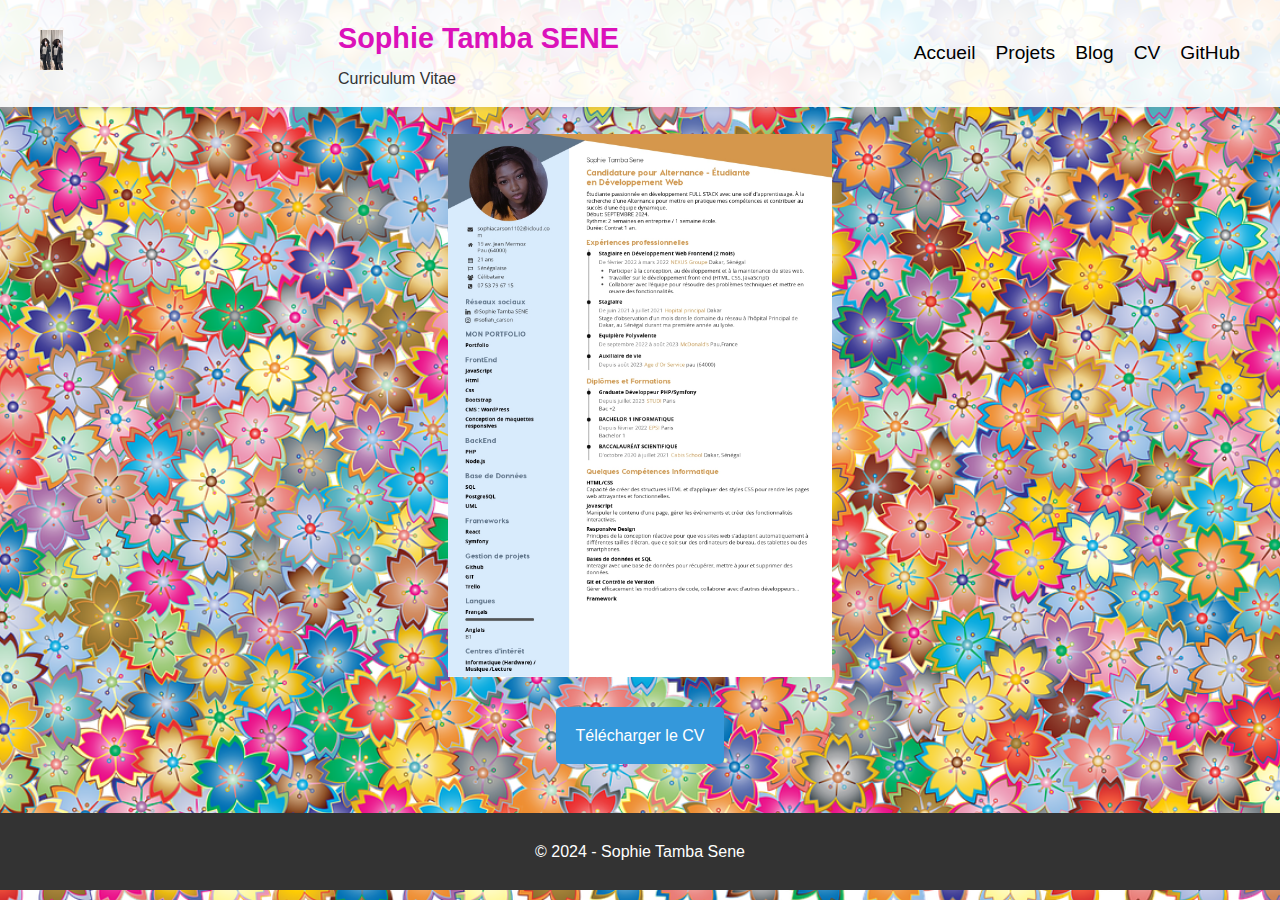
==== cv.html @ 3afd8ff2 "Premier commit" ====
<!DOCTYPE html>
<html lang="fr">
<head>
    <meta charset="UTF-8">
    <meta name="viewport" content="width=device-width, initial-scale=1.0">
    <title>Portfolio de Sophie Tamba SENE</title>
    <link rel="stylesheet" href="moi.css">
</head>
<body class="transparency-section" >
    <header>
        <div class="header-content">
          <div class="logo-container">
            <img src="./images/MOI.jpg" alt="Logo">
          </div>
          <div class="header-text">
            <h1>Sophie Tamba SENE</h1>
            <p>Curriculum Vitae</p>
          </div>
          <nav>
            <a href="./index.html">Accueil</a>
            <a href="./projets.html">Projets</a>
            <a href="www.linkedin.com/in/sophie-tamba-sene-57812b23b">Blog</a>
            <a href="./cv.html">CV</a>
            <a href="https://github.com/STS1102?tab=repositories" target="_blank">GitHub</a>
          </nav>
        </div>
      </header>

    <div class="cv-container">
        <img src="./images/CV_2024-01-07_Sophie Tamba_Sene_page-0001.jpg" />
        <div class="download-link">
            <a href="./images/CV_2024-01-07_Sophie Tamba_Sene.pdf" download>Télécharger le CV</a>
        </div>
    </div>


    <footer>
        <p>&copy; 2024 - Sophie Tamba Sene</p>
    </footer>

    <script src="moi.js"></script>

</body>
</html>
---- moi.css ----
body {
    font-family: Arial, sans-serif;
    line-height: 1.6;
    margin: 0;
    padding: 0;
    padding-top: 70px;
    color: #333;
    background-image: url('./images/fondacceuil.webp'); 
    background-size: cover;
    background-repeat: no-repeat;
    background-attachment: fixed;
    background-position: center;
  }

  #acceuil {
    background-image: url('./images/fondacceuil.webp');
  }
  .transparency-section {
    background-color: rgba(255, 255, 255, 0.808); 
}

  header {
    position:absolute;
    top: 0;
    left: 0;
    width: 100%;
    background-color: rgba(255, 255, 255, 0.9);
    box-shadow: 0 2px 5px rgba(0, 0, 0, 0.1);
    z-index: 1000;
    padding: 15px 0;
  }
  
  .header-content {
    display: flex;
    justify-content: space-between;
    align-items: center;
    max-width: 1200px;
    margin: 0 auto;
    padding: 0 20px;
  }
  
  .logo-container img {
    height: 40px;
  }
  
  .header-text h1 {
    font-size: 1.8em;
    margin: 0;
    color: rgb(219, 18, 186);
  }
  
  .header-text p {
    margin: 5px 0 0;
  }
  
  nav {
    display: flex;
  }
  
  nav a {
    text-decoration: none;
    color: #000;
    margin-left: 20px;
    font-size: 1.2em;
  }
  
  nav a:hover {
    text-decoration: underline;
  }


section {
    padding: 20px;
}

footer {
    text-align: center;
    padding: 10px 0;
    background: #333;
    color: #fff;
}




#bio button {
    background-color: #007bff;
    color: white;
    padding: 8px 15px;
    border: none;
    border-radius: 5px;
    cursor: pointer;
    margin-top: 10px;
}

#bio button:hover {
    background-color: #0056b3;
}

#contact {
    text-align: center;
    background-size: cover;
    background-image: url('./images/violet.jpg'); 
    margin-top: 10%;
    
}

.contact-content {
    max-width: 600px;
    margin: 0 auto;
}

#contact ul {
    list-style: none;
    padding: 0;
}

#contact li {
    margin-bottom: 10px;
}

#contact a {
    color: #3498db;
    text-decoration: none;
    font-weight: bold;
}

#contact a:hover {
    text-decoration: underline;
}



.slide-in {
    transform: translateY(-20px);
    opacity: 0;
    transition: transform 0.5s ease-out, opacity 0.5s ease-out;
}

.fade-in {
    opacity: 0;
    transition: opacity 0.5s ease-out;
}

.container .slide-in {
    transform: translateY(0);
    opacity: 1;
}

.container .fade-in {
    opacity: 1;
}

#projects {
    text-align: center;
    margin-top: 10%;
}

#projects h2 {
    background-color: rgba(255, 255, 255, 0.808); 
}

.project {
    margin-bottom: 30px;
    padding: 20px;
    border: 1px solid #ddd;
    border-radius: 5px;
    box-shadow: 0 0 10px rgba(0, 0, 0, 0.1);
    background-color: #fff;
}

.project img {
    max-width: 100%;
    height: auto;
    width: 300px;
}

.project-details {
    margin-top: 10px;
}

.project-details h3 {
    margin-bottom: 10px;
    font-size: 1.5em;
}

.project-details p {
    margin-bottom: 15px;
    color: #555;
}

.project-details a {
    color: #3498db;
    text-decoration: none;
    font-weight: bold;
}

.project-details a:hover {
    text-decoration: underline;
}


@keyframes fadeIn {
    from { opacity: 0; }
    to { opacity: 1; }
}

.fade-in-section {
    opacity: 0;
    animation: fadeIn 1s ease-out;
    animation-fill-mode: forwards;
}

#about {
    text-align: center;
    margin-top: 10%;
}


#about .hidden {
    opacity: 0;
    transform: translateY(20px);
    transition: opacity 0.5s ease, transform 0.5s ease;
}

#about .visible {
    opacity: 1;
    transform: translateY(0);
}


.cv-container {
    text-align: center;
    margin-top:5%; 
}

.cv-container img {
    width: 30%;
    background-color: rgba(255, 255, 255, 0.808); 

}

.download-link {
    margin-top: 3%;
    margin-bottom: 5%; 
}



.download-link a {
    background-color: #3498db;
    color: #fff;
    padding: 20px 20px;
    text-decoration: none;
    border-radius: 5px;
}



h2 {
    position: relative;
    display: inline-block;
}

h2::before {
    content: "";
    position: absolute;
    bottom: 0;
    left: 0;
    width: 100%;
    height: 4px;
    background-color: #347cdb; 
    transform: scaleX(0);
    transform-origin: bottom right;
    transition: transform 0.8s ease-in-out;
}

h2:hover::before,
h2:focus::before,
h2:active::before {
    transform: scaleX(1);
    transform-origin: bottom left;
}
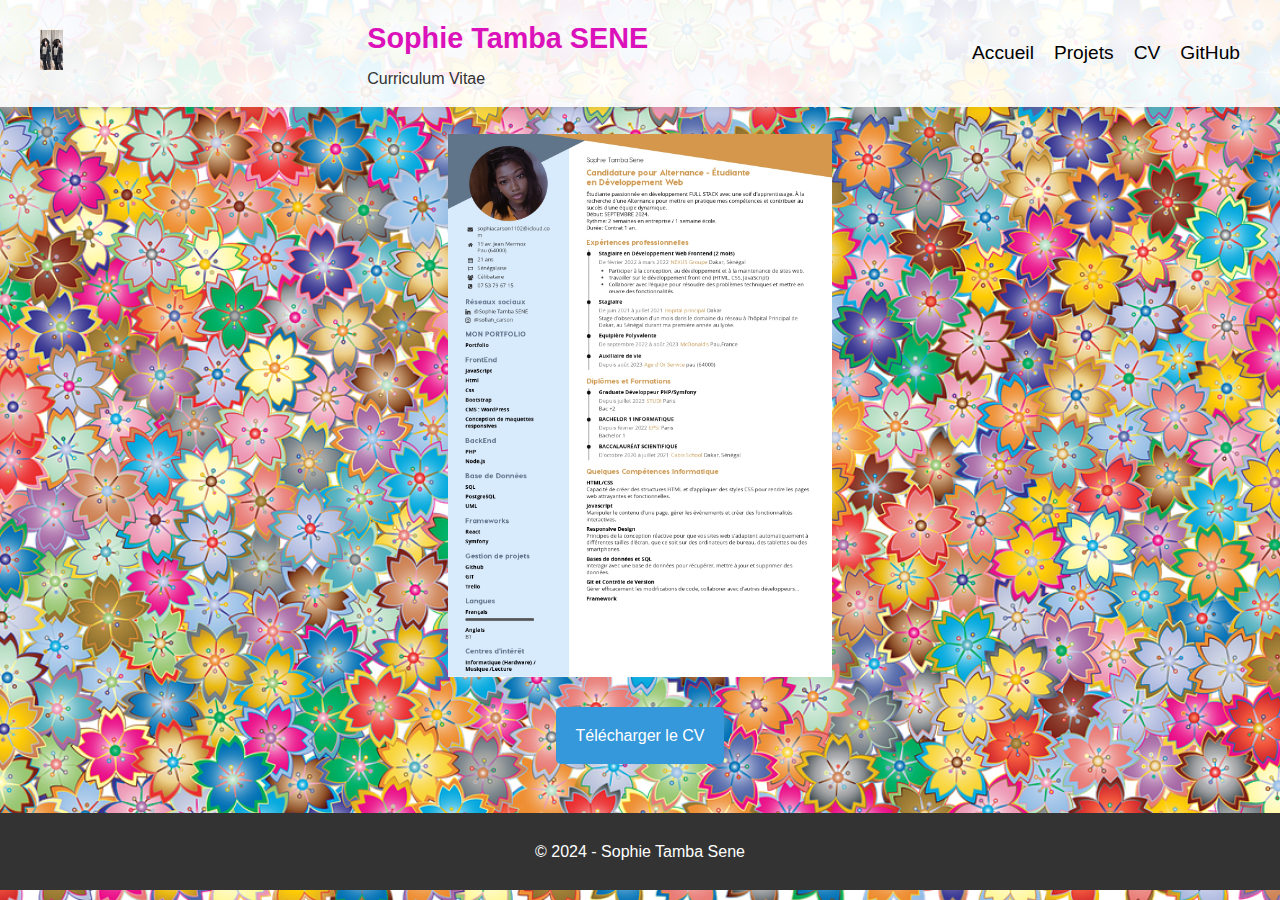
==== commit d5f4d957: "Update cv.html" ====
--- a/cv.html
+++ b/cv.html
@@ -19,7 +19,6 @@
           <nav>
             <a href="./index.html">Accueil</a>
             <a href="./projets.html">Projets</a>
-            <a href="www.linkedin.com/in/sophie-tamba-sene-57812b23b">Blog</a>
             <a href="./cv.html">CV</a>
             <a href="https://github.com/STS1102?tab=repositories" target="_blank">GitHub</a>
           </nav>
--- a/moi.css
+++ b/moi.css
@@ -281,3 +281,22 @@
     transform: scaleX(1);
     transform-origin: bottom left;
 }
+
+/* Styles de base pour les écrans plus larges */
+body {
+  font-size: 16px;
+}
+
+/* Styles pour les écrans de taille moyenne (tablette) */
+@media (max-width: 768px) {
+  body {
+    font-size: 14px;
+  }
+}
+
+/* Styles pour les écrans plus petits (smartphones) */
+@media (max-width: 480px) {
+  body {
+    font-size: 12px;
+  }
+}
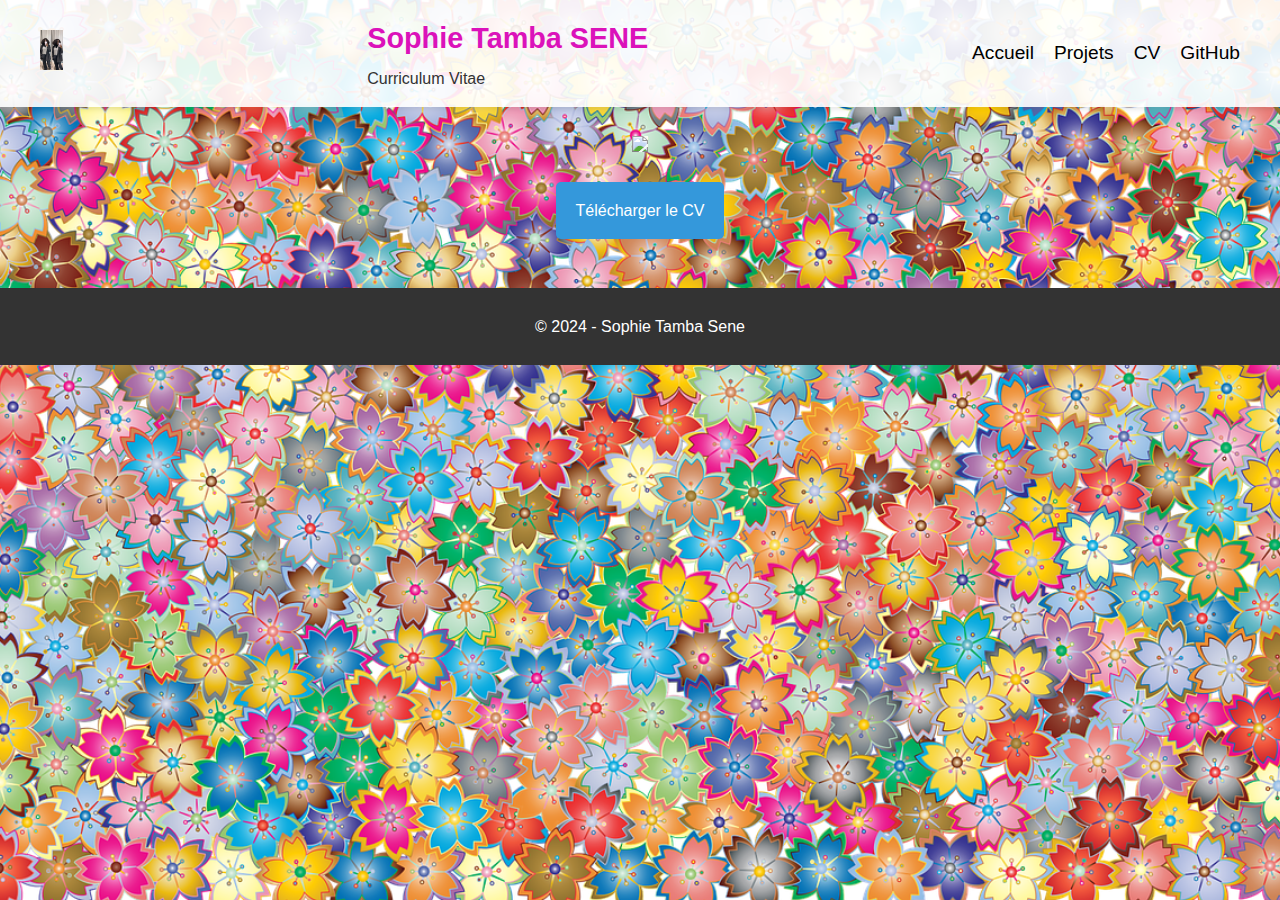
==== commit 9e522f33: "Update cv.html" ====
--- a/cv.html
+++ b/cv.html
@@ -26,9 +26,9 @@
       </header>
 
     <div class="cv-container">
-        <img src="./images/CV_2024-01-07_Sophie Tamba_Sene_page-0001.jpg" />
+        <img src="./images/CV.PNG" />
         <div class="download-link">
-            <a href="./images/CV_2024-01-07_Sophie Tamba_Sene.pdf" download>Télécharger le CV</a>
+            <a href="./images/CV_2024-02-20_Sophie Tamba_Sene (1).pdf" download>Télécharger le CV</a>
         </div>
     </div>
 
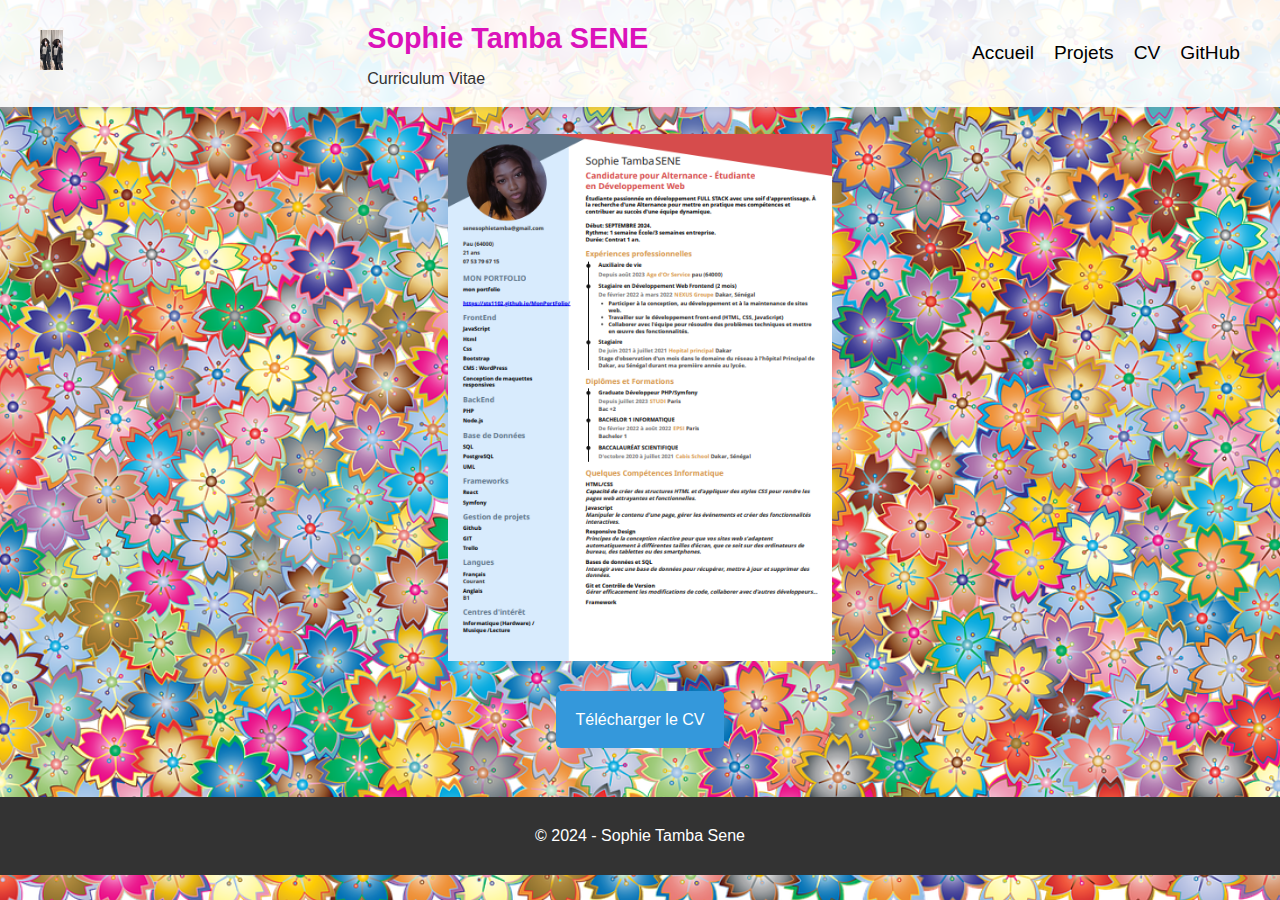
==== commit cda41ebf: "Update cv.html" ====
--- a/cv.html
+++ b/cv.html
@@ -25,10 +25,10 @@
         </div>
       </header>
 
-    <div class="cv-container">
+     <div class="cv-container">
         <img src="./images/CV.PNG" />
         <div class="download-link">
-            <a href="./images/CV_2024-02-20_Sophie Tamba_Sene (1).pdf" download>Télécharger le CV</a>
+            <a href="./images/CV_Sophie_Tamba_SENE.pdf" download>Télécharger le CV</a>
         </div>
     </div>
 
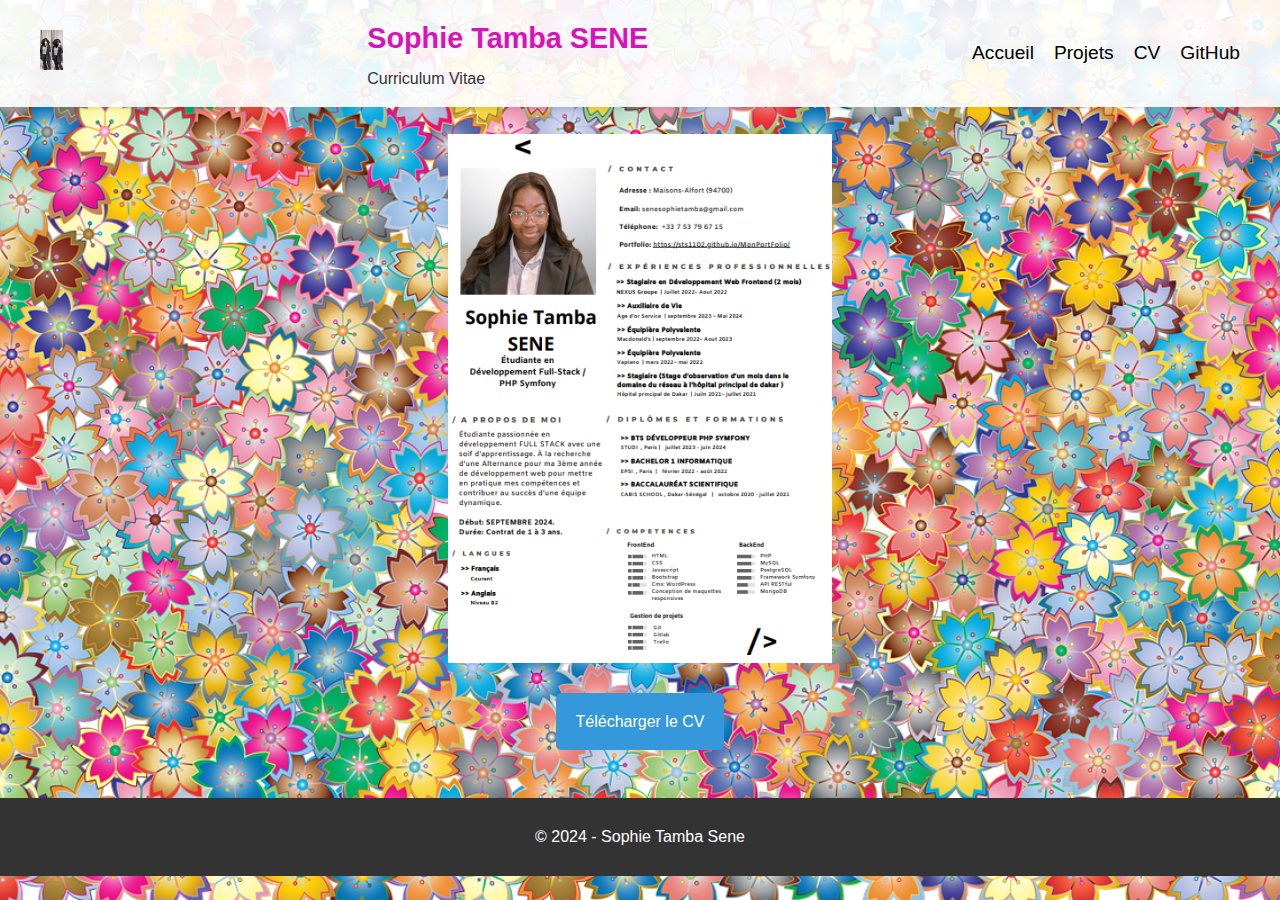
==== commit 2f9e22b9: "Update cv.html" ====
--- a/cv.html
+++ b/cv.html
@@ -28,7 +28,7 @@
      <div class="cv-container">
         <img src="./images/CV.PNG" />
         <div class="download-link">
-            <a href="./images/CV_Sophie_Tamba_SENE.pdf" download>Télécharger le CV</a>
+            <a href="./images/CV SOPHIE TAMBA SENE.pdf" download>Télécharger le CV</a>
         </div>
     </div>
 
